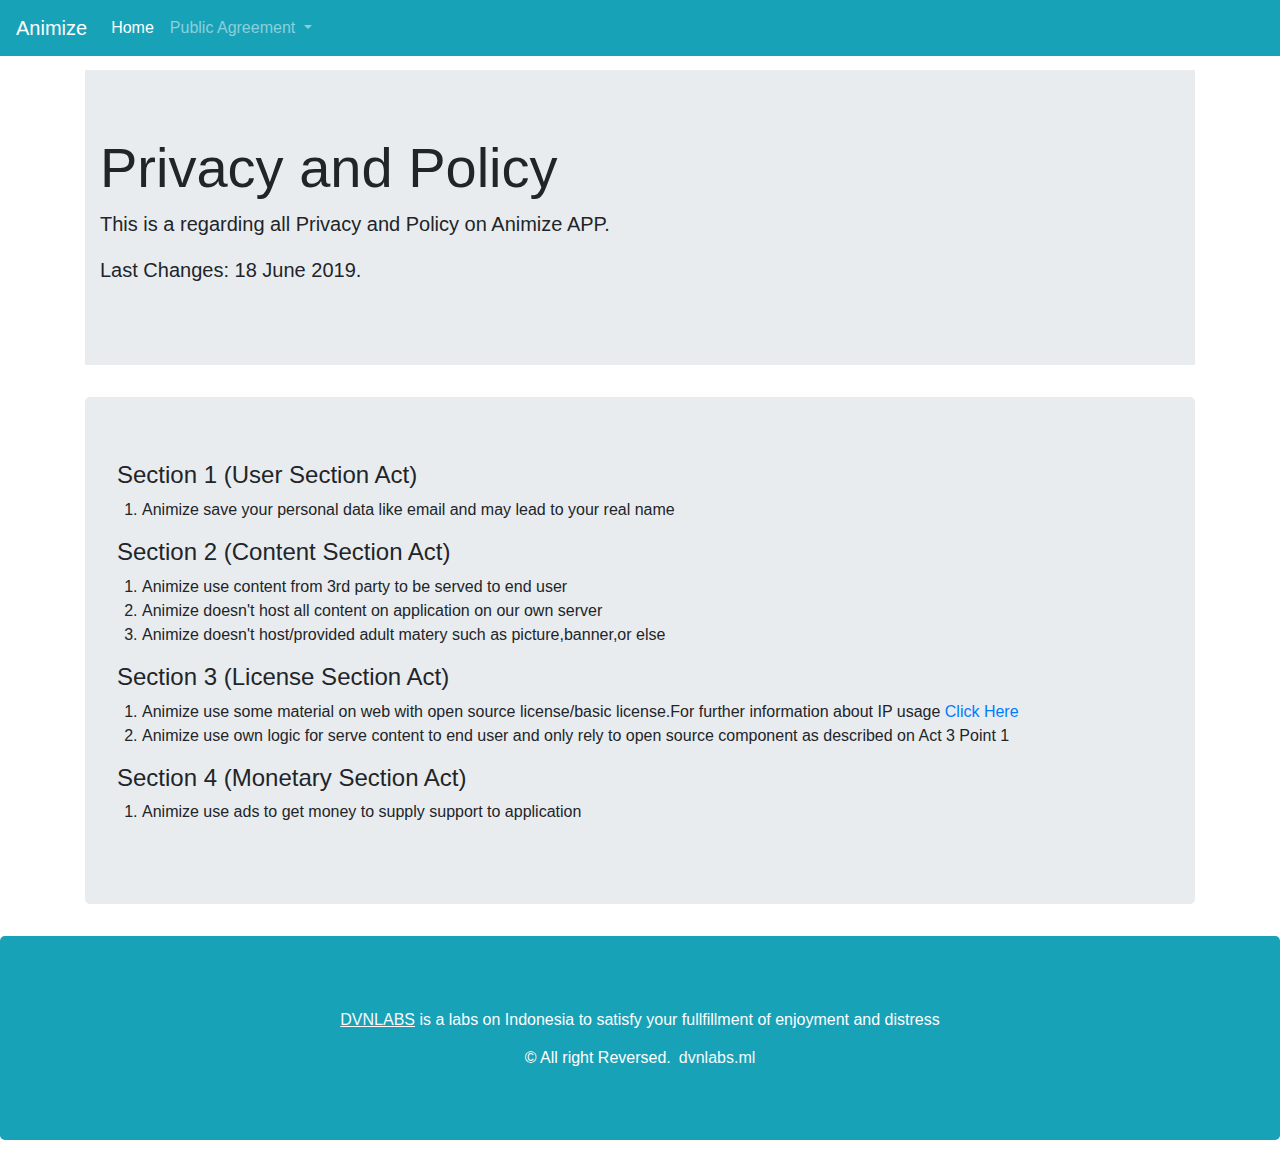
==== privacy.html @ 29259a2c "Initial" ====
<html>
    <head>
        <title>Animize Privacy and Policy</title>
        <meta name="viewport" content="width=device-width, initial-scale=1, shrink-to-fit=no">

        <link rel="stylesheet" href="https://maxcdn.bootstrapcdn.com/bootstrap/4.0.0/css/bootstrap.min.css" integrity="sha384-Gn5384xqQ1aoWXA+058RXPxPg6fy4IWvTNh0E263XmFcJlSAwiGgFAW/dAiS6JXm" crossorigin="anonymous" />
    </head>
    <body>
        <nav class="navbar navbar-expand-md navbar-dark bg-info fixed-top">
                <a class="navbar-brand" href="http://dvnlabs.ml/animize" id="home">Animize</a>
                <button class="navbar-toggler" type="button" data-toggle="collapse" data-target="#navbarNavAltMarkup" aria-controls="navbarNavAltMarkup" aria-expanded="false" aria-label="Toggle navigation">
                    <span class="navbar-toggler-icon"></span>
                </button>
                <div class="collapse navbar-collapse" id="navbarNavAltMarkup">
                        <ul class="navbar-nav mr-auto">
                                <li class="nav-item active">
                                  <a class="nav-link" href="http://dvnlabs.ml/animize/">Home <span class="sr-only">(current)</span></a>
                                </li>
                                <li class="nav-item dropdown">
                                  <a class="nav-link dropdown-toggle" href="#" id="navbarDropdown" role="button" data-toggle="dropdown" aria-haspopup="true" aria-expanded="false">
                                    Public Agreement
                                  </a>
                                  <div class="dropdown-menu" aria-labelledby="navbarDropdown">
                                    <a class="dropdown-item" href="http://dvnlabs.ml/animize/privacy.html">Privacy</a>
                                    <a class="dropdown-item" href="http://dvnlabs.ml/animize/license.html">License</a>
                                    <div class="dropdown-divider"></div>
                                  </div>
                                </li>
                        </ul>
                </div>
        </nav>
        <div class="container" style="padding-top: 70px">
                <div class="jumbotron jumbotron-fluid">
                        <div class="container">
                          <h1 class="display-4">Privacy and Policy</h1>
                          <p class="lead">This is a regarding all Privacy and Policy on Animize APP.</p>
                          <p class="lead">Last Changes: 18 June 2019.</p>
                        </div>
                      </div>
            
                    <div class="jumbotron">
                            <div class="row">
                                    <div class="col-sm">
                                      <h4 >Section 1 (User Section Act)</h4>
                                    </div>
                            </div>
                            <div class="row">
                                    <ol>
                                        <li>Animize save your personal data like email and may lead to your real name</li>
                                    </ol>
                            </div>
                            <div class="row">
                                    <div class="col-sm">
                                      <h4 >Section 2 (Content Section Act)</h4>
                                    </div>
                            </div>
                            <div class="row">
                                    <ol>
                                        <li>Animize use content from 3rd party to be served to end user</li>
                                        <li>Animize doesn't host all content on application on our own server</li>
                                        <li>Animize doesn't host/provided adult matery such as picture,banner,or else</li>
                                    </ol>
                            </div>
                            <div class="row">
                                    <div class="col-sm">
                                      <h4 >Section 3 (License Section Act)</h4>
                                    </div>
                            </div>
                            <div class="row">
                                    <ol>
                                        <li>Animize use some material on web with open source license/basic license.For further information about IP usage <a href="http://dvnlabs.ml/animize/license.html">Click Here</a></li>
                                        <li>Animize use own logic for serve content to end user and only rely to open source component as described on Act 3 Point 1</li>
                                    </ol>
                            </div>
                            <div class="row">
                                    <div class="col-sm">
                                      <h4 >Section 4 (Monetary Section Act)</h4>
                                    </div>
                            </div>
                            <div class="row">
                                    <ol>
                                        <li>Animize use ads to get money to supply support to application</li>
                                    </ol>
                            </div>
                          </div>
        </div>

        <!-- Footer -->
	<section id="footer" class="jumbotron bg-info">
            <div class="container">
                
                <div class="row">
                    <div class="col-xs-12 col-sm-12 col-md-12 mt-2 mt-sm-2 text-center text-white">
                        <p><u><a class="text-light" href="http://dvnlabs.ml">DVNLABS</a></u> is a labs on Indonesia to satisfy your fullfillment of enjoyment and distress</p>
                        <p class="h6">&copy All right Reversed.<a class="text-light ml-2" href="http://dvnlabs.ml" target="_blank">dvnlabs.ml</a></p>
                    </div>
                    </hr>
                </div>	
            </div>
        </section>
        <!-- ./Footer -->
        

        <script src="https://code.jquery.com/jquery-3.2.1.slim.min.js" integrity="sha384-KJ3o2DKtIkvYIK3UENzmM7KCkRr/rE9/Qpg6aAZGJwFDMVNA/GpGFF93hXpG5KkN" crossorigin="anonymous"></script>
<script src="https://cdnjs.cloudflare.com/ajax/libs/popper.js/1.12.9/umd/popper.min.js" integrity="sha384-ApNbgh9B+Y1QKtv3Rn7W3mgPxhU9K/ScQsAP7hUibX39j7fakFPskvXusvfa0b4Q" crossorigin="anonymous"></script>
<script src="https://maxcdn.bootstrapcdn.com/bootstrap/4.0.0/js/bootstrap.min.js" integrity="sha384-JZR6Spejh4U02d8jOt6vLEHfe/JQGiRRSQQxSfFWpi1MquVdAyjUar5+76PVCmYl" crossorigin="anonymous"></script>
    </body>
</html>
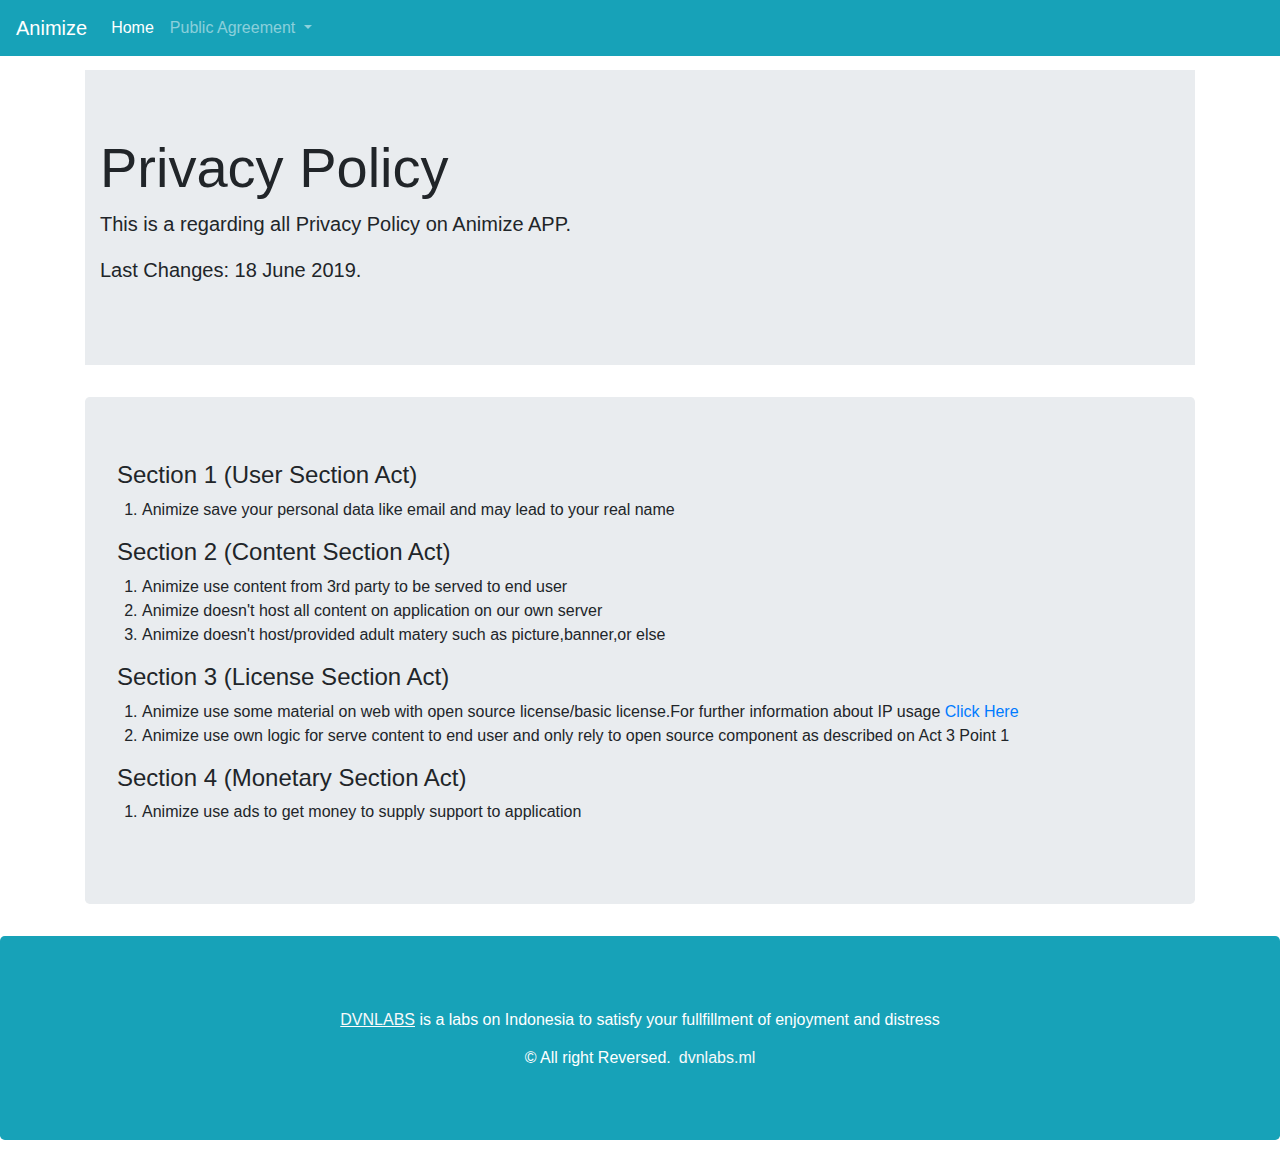
==== commit ee7baef7: "Updated" ====
--- a/privacy.html
+++ b/privacy.html
@@ -32,8 +32,8 @@
         <div class="container" style="padding-top: 70px">
                 <div class="jumbotron jumbotron-fluid">
                         <div class="container">
-                          <h1 class="display-4">Privacy and Policy</h1>
-                          <p class="lead">This is a regarding all Privacy and Policy on Animize APP.</p>
+                          <h1 class="display-4">Privacy Policy</h1>
+                          <p class="lead">This is a regarding all Privacy Policy on Animize APP.</p>
                           <p class="lead">Last Changes: 18 June 2019.</p>
                         </div>
                       </div>
